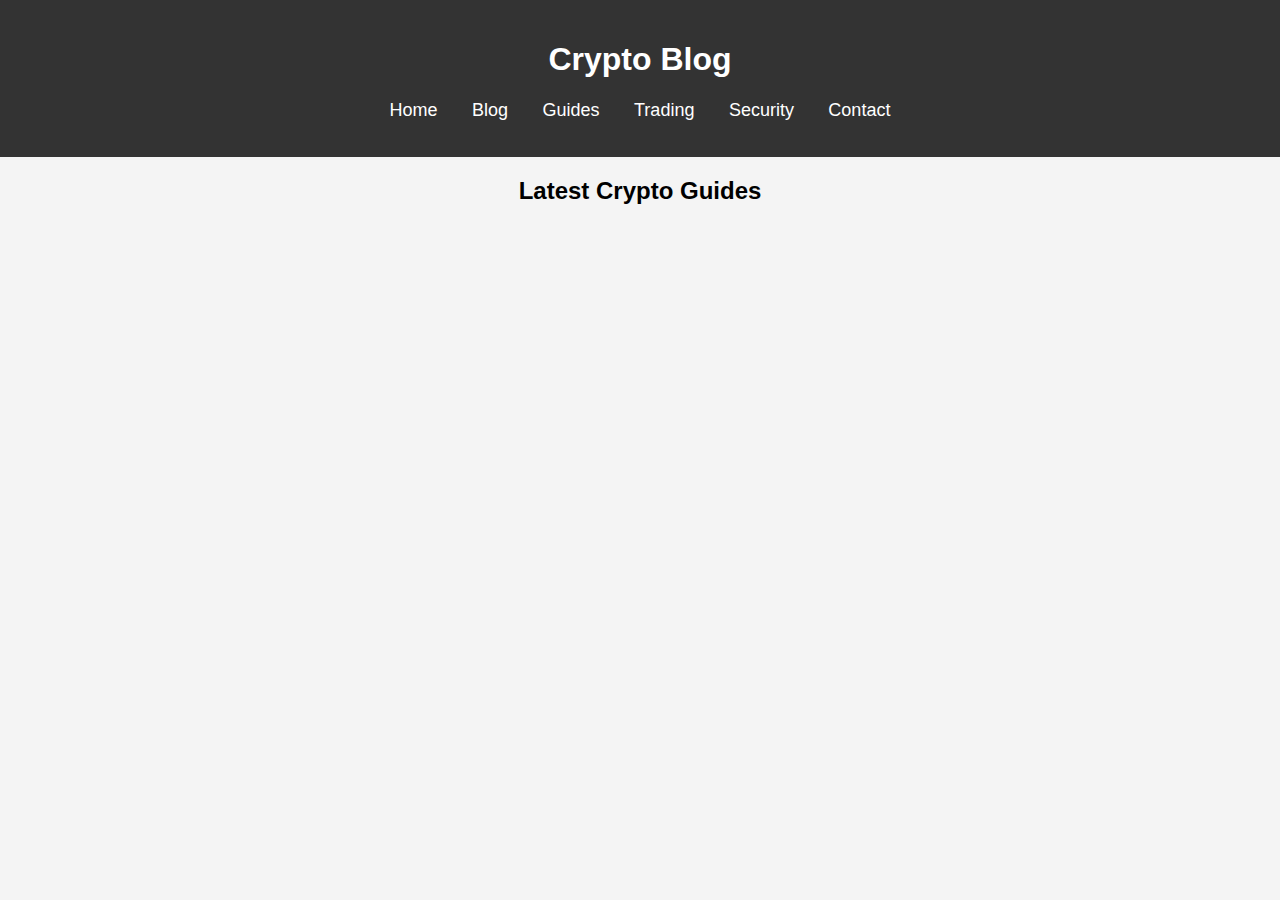
==== pages/blog.html @ f933d705 "Added blog section with sample posts" ====
<!DOCTYPE html>
<html lang="en">
<head>
    <meta charset="UTF-8">
    <meta name="viewport" content="width=device-width, initial-scale=1.0">
    <title>Crypto Blog | Learn & Master Crypto</title>
    <link rel="stylesheet" href="../style.css">
</head>
<body>

    <header>
        <h1>Crypto Blog</h1>
        <nav>
            <ul>
                <li><a href="../index.html">Home</a></li>
                <li><a href="blog.html">Blog</a></li>
                <li><a href="guide.html">Guides</a></li>
                <li><a href="trading.html">Trading</a></li>
                <li><a href="security.html">Security</a></li>
                <li><a href="contact.html">Contact</a></li>
            </ul>
        </nav>
    </header>

    <section class="blog">
        <h2>Latest Crypto Guides</h2>
        <div class="blog-posts" id="blog-container">
            <!-- Blog posts will be loaded here -->
        </div>
    </section>

    <script src="../script.js"></script>
</body>
</html>
---- style.css ----
/* General Styles */
body {
    font-family: Arial, sans-serif;
    margin: 0;
    padding: 0;
    background-color: #f4f4f4;
    text-align: center;
}

/* Header Styling */
header {
    background: #333;
    color: white;
    padding: 20px;
}

nav ul {
    list-style: none;
    padding: 0;
}

nav ul li {
    display: inline;
    margin: 0 15px;
}

nav ul li a {
    color: white;
    text-decoration: none;
    font-size: 18px;
    transition: color 0.3s ease;
}

nav ul li a:hover {
    color: #ffcc00;
}

/* Hero Section */
.hero {
    background: url('images/crypto-bg.jpg') no-repeat center center/cover;
    color: white;
    padding: 100px 20px;
}

.hero h2 {
    font-size: 36px;
}

.cta-button {
    display: inline-block;
    background: #ffcc00;
    color: #333;
    padding: 15px 25px;
    text-decoration: none;
    font-size: 18px;
    margin-top: 20px;
    border-radius: 5px;
}

.cta-button:hover {
    background: #ff9900;
}

/* Features Section */
.features {
    display: flex;
    justify-content: center;
    padding: 50px 20px;
}

.feature-box {
    background: white;
    padding: 20px;
    margin: 10px;
    width: 250px;
    box-shadow: 0px 0px 10px rgba(0, 0, 0, 0.1);
    border-radius: 10px;
}

.feature-box h3 {
    font-size: 22px;
}

/* Footer */
footer {
    background: #222;
    color: white;
    padding: 10px;
    position: relative;
    bottom: 0;
    width: 100%;
}
/* Dark Mode Styles */
.dark-mode {
    background-color: #121212;
    color: #ffffff;
}

.dark-mode header {
    background: #222;
}

.dark-mode nav ul li a {
    color: #ffcc00;
}
/* Newsletter Section */
.newsletter {
    text-align: center;
    padding: 30px;
    background: #f8f9fa;
    border-radius: 10px;
    margin: 20px auto;
    max-width: 500px;
}

.newsletter h2 {
    margin-bottom: 10px;
}

.newsletter input {
    width: 70%;
    padding: 10px;
    margin-right: 10px;
    border: 1px solid #ccc;
    border-radius: 5px;
}

.newsletter button {
    padding: 10px 15px;
    background: #ffcc00;
    border: none;
    cursor: pointer;
    border-radius: 5px;
}

.newsletter button:hover {
    background: #e6b800;
}

#message {
    margin-top: 10px;
    color: green;
}
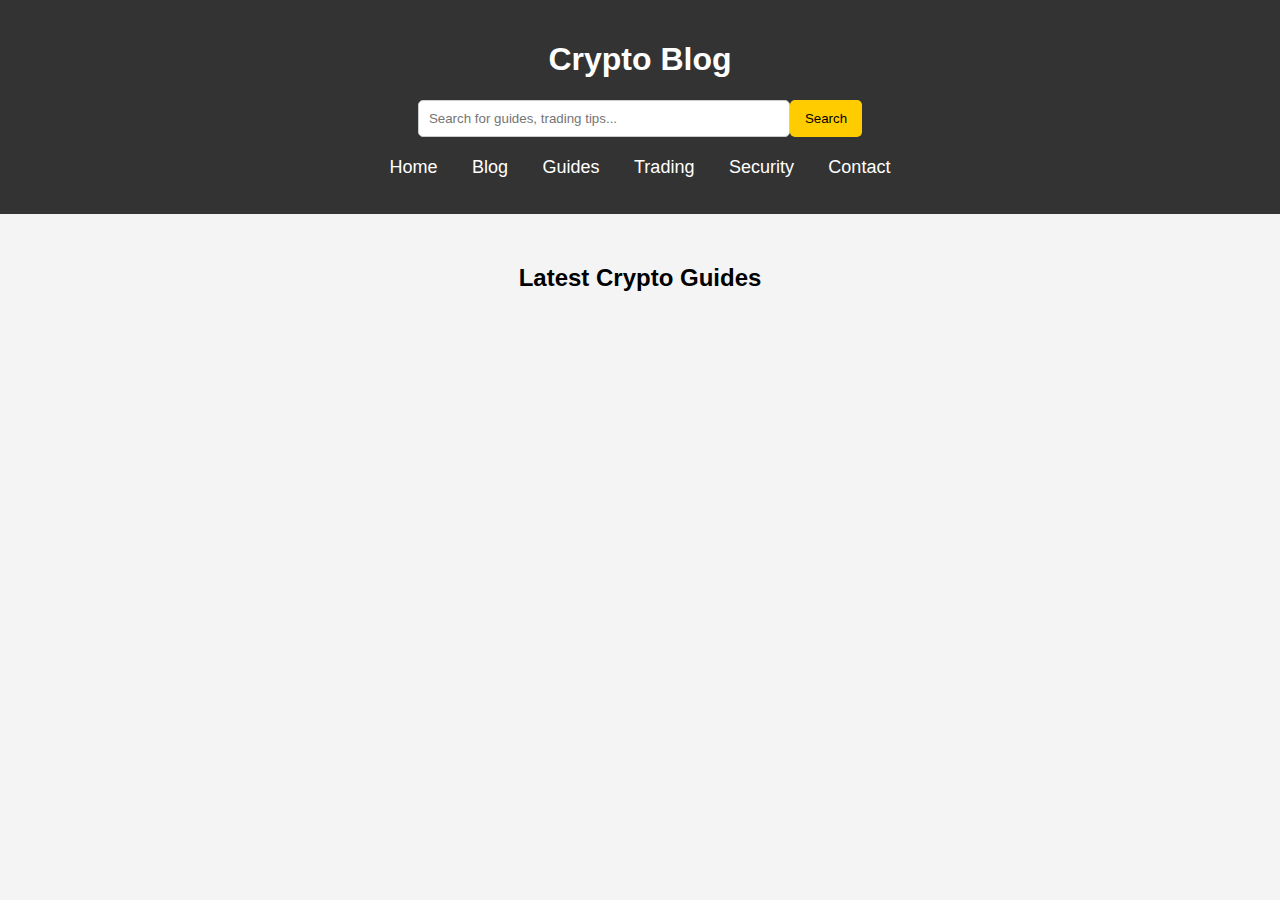
==== commit a183c38e: "Added search bar for blog post" ====
--- a/pages/blog.html
+++ b/pages/blog.html
@@ -11,6 +11,11 @@
     <header>
         <h1>Crypto Blog</h1>
         <nav>
+            <div class="search-container">
+                <input type="text" id="search-input" placeholder="Search for guides, trading tips...">
+                <button onclick="searchBlog()">Search</button>
+            </div>
+            <p id="search-message"></p>            
             <ul>
                 <li><a href="../index.html">Home</a></li>
                 <li><a href="blog.html">Blog</a></li>
--- a/style.css
+++ b/style.css
@@ -141,3 +141,73 @@
     margin-top: 10px;
     color: green;
 }
+/* Blog Section */
+.blog {
+    padding: 30px;
+    max-width: 800px;
+    margin: auto;
+}
+
+.blog h2 {
+    text-align: center;
+    margin-bottom: 20px;
+}
+
+.blog-posts {
+    display: flex;
+    flex-direction: column;
+    gap: 20px;
+}
+
+.blog-post {
+    padding: 20px;
+    border-radius: 10px;
+    background: #f8f9fa;
+    box-shadow: 2px 2px 10px rgba(0, 0, 0, 0.1);
+}
+
+.blog-post h3 {
+    margin-bottom: 10px;
+}
+
+.blog-post a {
+    color: #ffcc00;
+    text-decoration: none;
+    font-weight: bold;
+}
+
+.blog-post a:hover {
+    text-decoration: underline;
+}
+/* Search Bar */
+.search-container {
+    display: flex;
+    justify-content: center;
+    margin: 20px auto;
+    max-width: 500px;
+}
+
+.search-container input {
+    width: 70%;
+    padding: 10px;
+    border: 1px solid #ccc;
+    border-radius: 5px;
+}
+
+.search-container button {
+    padding: 10px 15px;
+    background: #ffcc00;
+    border: none;
+    cursor: pointer;
+    border-radius: 5px;
+}
+
+.search-container button:hover {
+    background: #e6b800;
+}
+
+#search-message {
+    text-align: center;
+    color: red;
+    margin-top: 10px;
+}
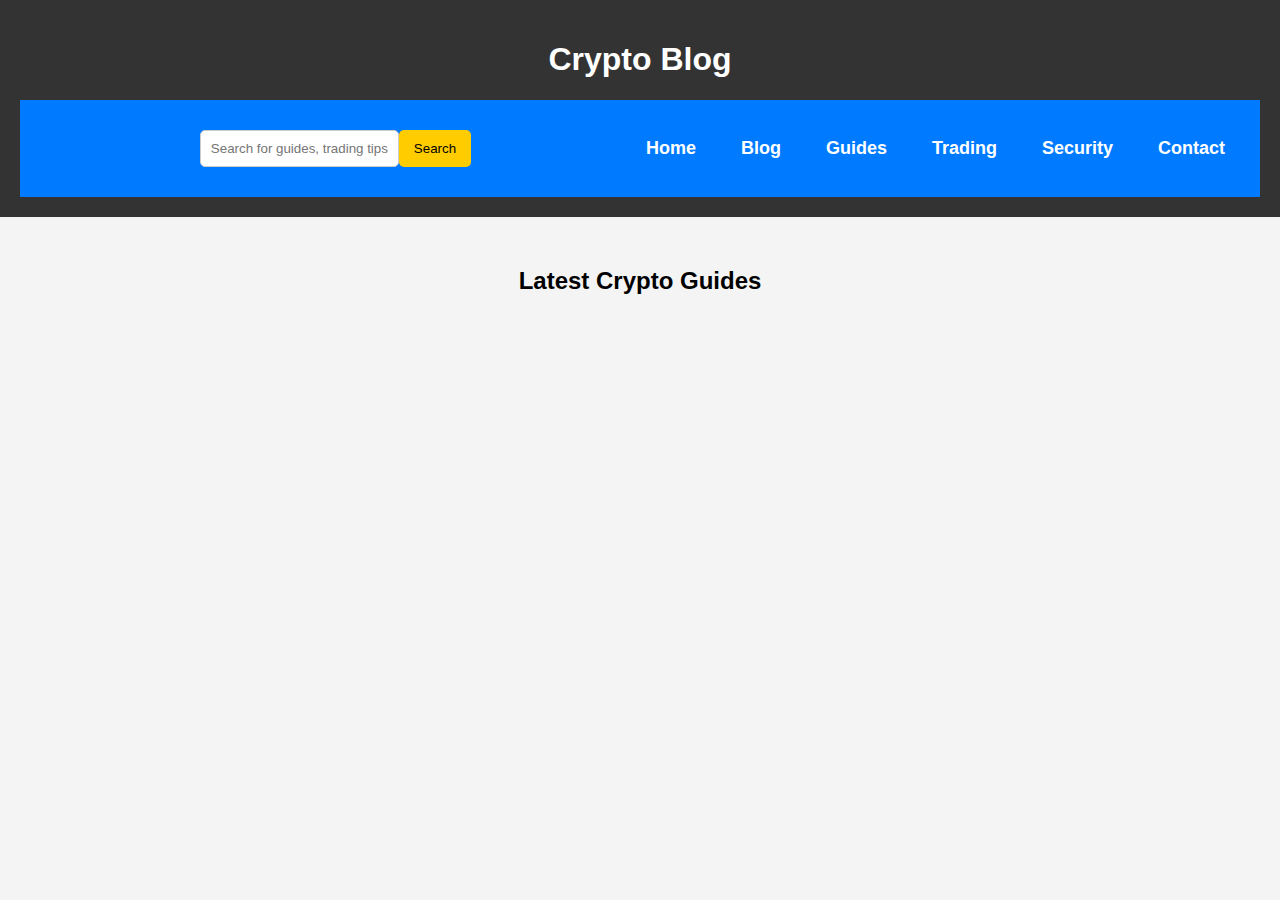
==== commit efe61a44: "Made website mobile-friendly" ====
--- a/pages/blog.html
+++ b/pages/blog.html
@@ -10,6 +10,7 @@
 
     <header>
         <h1>Crypto Blog</h1>
+        <div class="menu-toggle" onclick="toggleMenu()">☰</div>
         <nav>
             <div class="search-container">
                 <input type="text" id="search-input" placeholder="Search for guides, trading tips...">
--- a/style.css
+++ b/style.css
@@ -211,3 +211,260 @@
     color: red;
     margin-top: 10px;
 }
+/* Crypto News Section */
+.crypto-news {
+    padding: 30px;
+    max-width: 800px;
+    margin: auto;
+    background: #f8f9fa;
+    border-radius: 10px;
+}
+
+.crypto-news h2 {
+    text-align: center;
+    margin-bottom: 20px;
+}
+
+.news-item {
+    padding: 15px;
+    border-bottom: 1px solid #ddd;
+}
+
+.news-item:last-child {
+    border-bottom: none;
+}
+
+.news-item a {
+    font-weight: bold;
+    color: #ffcc00;
+    text-decoration: none;
+}
+
+.news-item a:hover {
+    text-decoration: underline;
+}
+/* Crypto Price Tracker Section */
+.crypto-price-tracker {
+    padding: 30px;
+    background: #f8f9fa;
+    margin: 20px auto;
+    max-width: 800px;
+    border-radius: 10px;
+}
+
+.crypto-price-tracker h2 {
+    text-align: center;
+    margin-bottom: 20px;
+}
+
+.price-item {
+    display: flex;
+    justify-content: space-between;
+    padding: 10px;
+    border-bottom: 1px solid #ddd;
+}
+
+.price-item:last-child {
+    border-bottom: none;
+}
+
+.price-item .price {
+    color: green;
+    font-weight: bold;
+}
+/* Crypto Glossary */
+.glossary {
+    padding: 30px;
+    max-width: 800px;
+    margin: auto;
+}
+
+.glossary h2 {
+    text-align: center;
+    margin-bottom: 20px;
+}
+
+.glossary-list {
+    display: flex;
+    flex-direction: column;
+    gap: 20px;
+}
+
+.glossary-item {
+    padding: 20px;
+    border-radius: 10px;
+    background: #f8f9fa;
+    box-shadow: 2px 2px 10px rgba(0, 0, 0, 0.1);
+}
+
+.glossary-item h3 {
+    margin-bottom: 10px;
+}
+
+.glossary-item p {
+    font-size: 16px;
+    line-height: 1.5;
+}
+/* FAQ Section */
+.faq {
+    padding: 30px;
+    max-width: 800px;
+    margin: auto;
+}
+
+.faq h2 {
+    text-align: center;
+    margin-bottom: 20px;
+}
+
+.faq-container {
+    display: flex;
+    flex-direction: column;
+    gap: 20px;
+}
+
+.faq-item {
+    padding: 20px;
+    border-radius: 10px;
+    background: #f8f9fa;
+    box-shadow: 2px 2px 10px rgba(0, 0, 0, 0.1);
+}
+
+.faq-item h3 {
+    margin-bottom: 10px;
+}
+
+.faq-item p {
+    font-size: 16px;
+    line-height: 1.5;
+}
+/* Contact Us Section */
+.contact-form {
+    padding: 30px;
+    max-width: 800px;
+    margin: auto;
+    background: #f8f9fa;
+    border-radius: 10px;
+    box-shadow: 2px 2px 10px rgba(0, 0, 0, 0.1);
+}
+
+.contact-form h2 {
+    text-align: center;
+    margin-bottom: 20px;
+}
+
+.contact-form form div {
+    margin-bottom: 15px;
+}
+
+.contact-form label {
+    display: block;
+    font-weight: bold;
+}
+
+.contact-form input, .contact-form textarea {
+    width: 100%;
+    padding: 10px;
+    margin-top: 5px;
+    border-radius: 5px;
+    border: 1px solid #ddd;
+}
+
+.contact-form button {
+    background-color: #007bff;
+    color: white;
+    padding: 10px 20px;
+    border: none;
+    border-radius: 5px;
+    cursor: pointer;
+    font-size: 16px;
+}
+
+.contact-form button:hover {
+    background-color: #0056b3;
+}
+
+#form-feedback {
+    margin-top: 20px;
+    text-align: center;
+    font-size: 18px;
+    color: green;
+}
+/* Responsive Navigation */
+nav {
+    display: flex;
+    justify-content: space-between;
+    align-items: center;
+    background: #007bff;
+    padding: 10px 20px;
+}
+
+nav ul {
+    list-style: none;
+    display: flex;
+    gap: 15px;
+}
+
+nav ul li {
+    display: inline-block;
+}
+
+nav a {
+    color: white;
+    text-decoration: none;
+    font-weight: bold;
+}
+
+/* Hamburger Menu Button */
+.menu-toggle {
+    display: none;
+    font-size: 24px;
+    color: white;
+    cursor: pointer;
+}
+
+/* Mobile Styles */
+@media (max-width: 768px) {
+    nav ul {
+        display: none;
+        flex-direction: column;
+        background: #007bff;
+        position: absolute;
+        top: 60px;
+        left: 0;
+        width: 100%;
+        padding: 10px;
+    }
+
+    nav ul.active {
+        display: flex;
+    }
+
+    .menu-toggle {
+        display: block;
+    }
+}
+@media (max-width: 768px) {
+    body {
+        font-size: 16px;
+    }
+
+    h1 {
+        font-size: 24px;
+        text-align: center;
+    }
+
+    h2 {
+        font-size: 20px;
+    }
+
+    p {
+        font-size: 14px;
+    }
+}
+img {
+    max-width: 100%;
+    height: auto;
+    display: block;
+    margin: auto;
+}
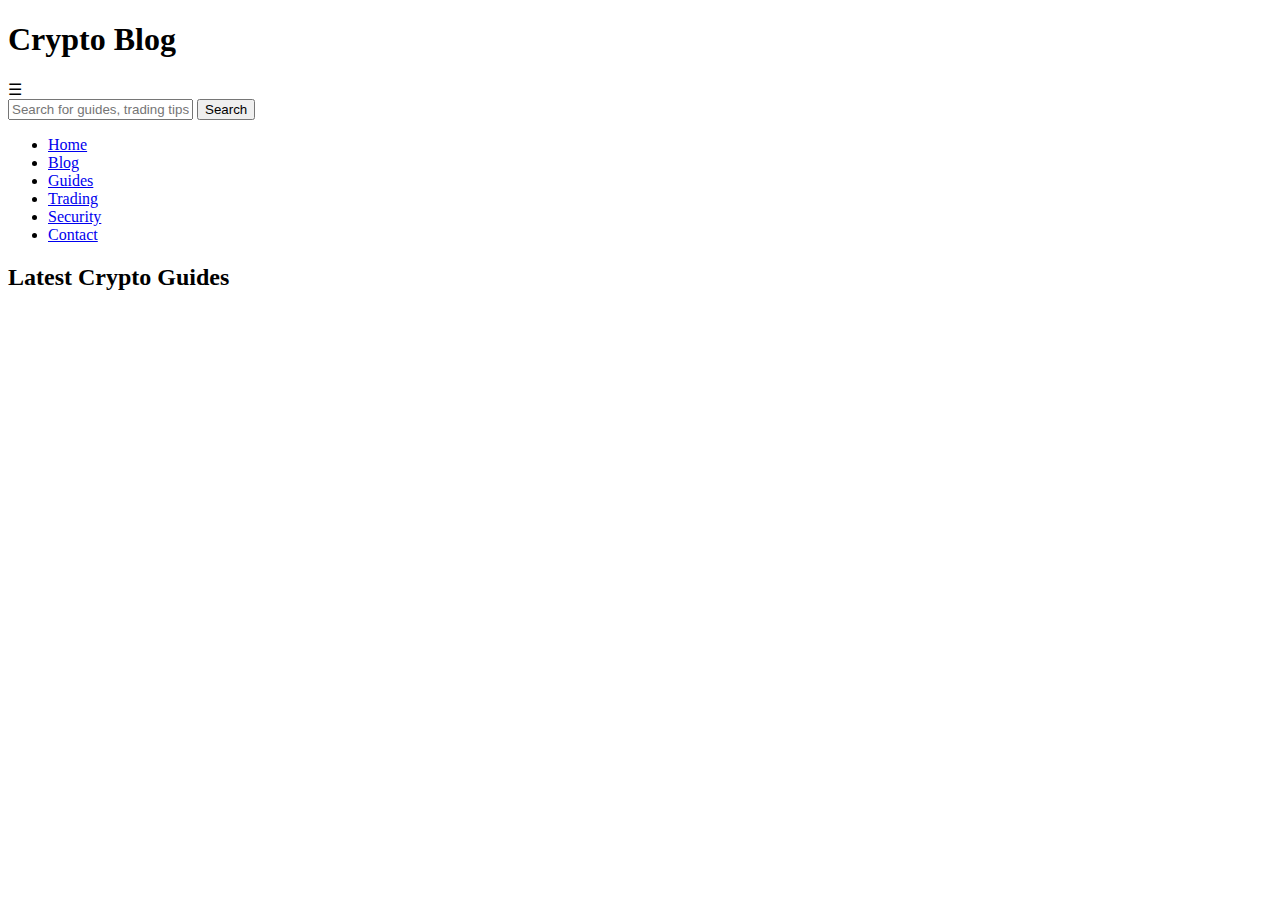
==== commit 2089f9d3: "Added google verification" ====
--- a/pages/blog.html
+++ b/pages/blog.html
@@ -3,8 +3,12 @@
 <head>
     <meta charset="UTF-8">
     <meta name="viewport" content="width=device-width, initial-scale=1.0">
-    <title>Crypto Blog | Learn & Master Crypto</title>
-    <link rel="stylesheet" href="../style.css">
+    <meta name="description" content="Learn everything about cryptocurrency. Get crypto tips, trading strategies, security guides, and investment advice for beginners.">
+    <meta name="keywords" content="crypto, cryptocurrency, Bitcoin, Ethereum, trading, blockchain, crypto tips, investing">
+    <meta name="author" content="Your Name">
+    <meta name="robots" content="index, follow">
+    <title>Learn Crypto - Crypto Guides and Tips</title>
+    <link rel="stylesheet" href="style.css">
 </head>
 <body>
 
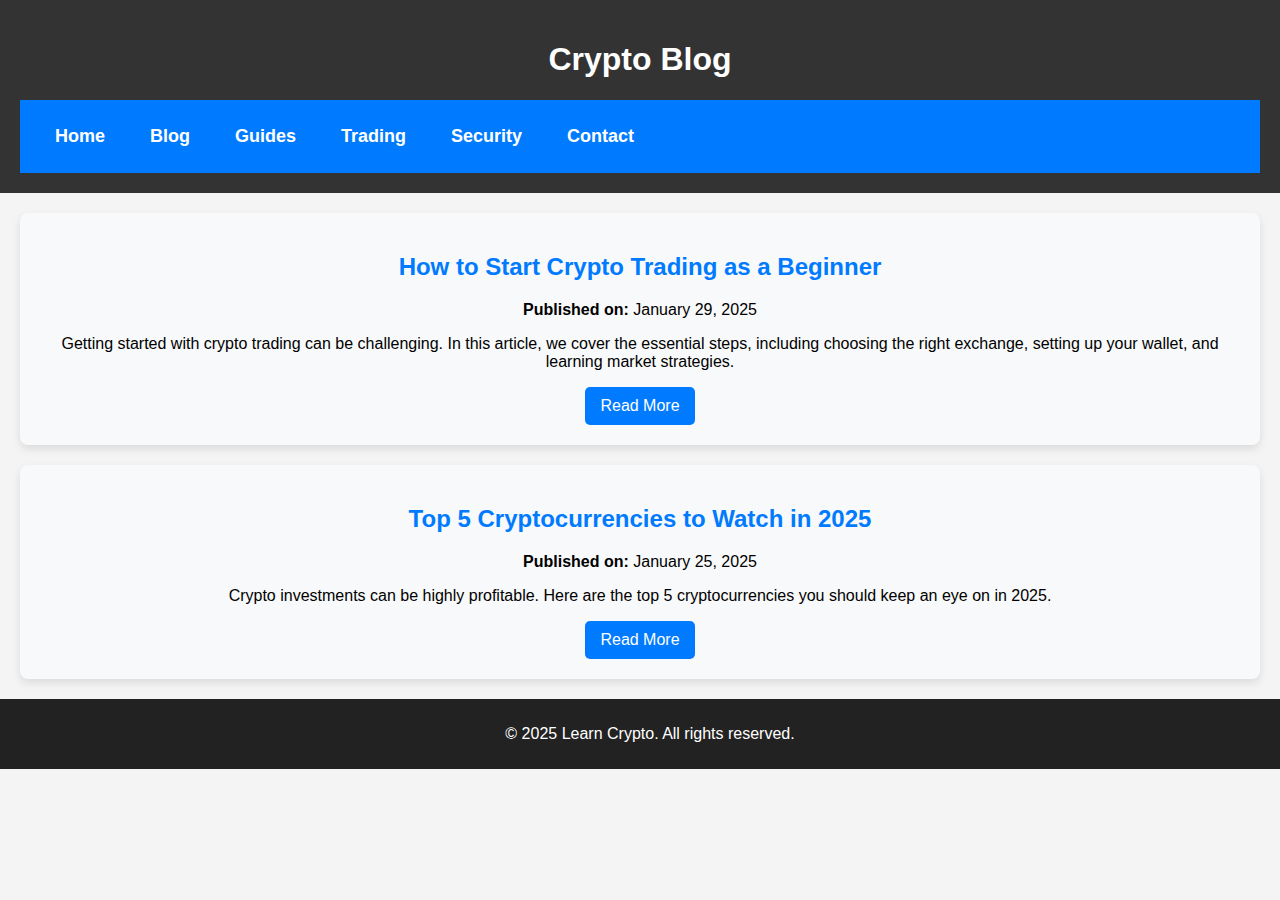
==== commit 0ae598f8: "Added blog section with first post" ====
--- a/pages/blog.html
+++ b/pages/blog.html
@@ -3,24 +3,17 @@
 <head>
     <meta charset="UTF-8">
     <meta name="viewport" content="width=device-width, initial-scale=1.0">
-    <meta name="description" content="Learn everything about cryptocurrency. Get crypto tips, trading strategies, security guides, and investment advice for beginners.">
-    <meta name="keywords" content="crypto, cryptocurrency, Bitcoin, Ethereum, trading, blockchain, crypto tips, investing">
+    <meta name="description" content="Stay updated with the latest crypto news, tips, and trading strategies.">
+    <meta name="keywords" content="crypto news, Bitcoin updates, Ethereum, blockchain, trading tips">
     <meta name="author" content="Your Name">
-    <meta name="robots" content="index, follow">
-    <title>Learn Crypto - Crypto Guides and Tips</title>
-    <link rel="stylesheet" href="style.css">
+    <title>Crypto Blog - Latest News & Tips</title>
+    <link rel="stylesheet" href="../style.css">
 </head>
 <body>
-
     <header>
         <h1>Crypto Blog</h1>
         <div class="menu-toggle" onclick="toggleMenu()">☰</div>
         <nav>
-            <div class="search-container">
-                <input type="text" id="search-input" placeholder="Search for guides, trading tips...">
-                <button onclick="searchBlog()">Search</button>
-            </div>
-            <p id="search-message"></p>            
             <ul>
                 <li><a href="../index.html">Home</a></li>
                 <li><a href="blog.html">Blog</a></li>
@@ -32,12 +25,25 @@
         </nav>
     </header>
 
-    <section class="blog">
-        <h2>Latest Crypto Guides</h2>
-        <div class="blog-posts" id="blog-container">
-            <!-- Blog posts will be loaded here -->
-        </div>
+    <section id="blog">
+        <article>
+            <h2>How to Start Crypto Trading as a Beginner</h2>
+            <p><strong>Published on:</strong> <span class="date">January 29, 2025</span></p>
+            <p>Getting started with crypto trading can be challenging. In this article, we cover the essential steps, including choosing the right exchange, setting up your wallet, and learning market strategies.</p>
+            <a href="posts/how-to-start-trading.html" class="read-more">Read More</a>
+        </article>
+
+        <article>
+            <h2>Top 5 Cryptocurrencies to Watch in 2025</h2>
+            <p><strong>Published on:</strong> <span class="date">January 25, 2025</span></p>
+            <p>Crypto investments can be highly profitable. Here are the top 5 cryptocurrencies you should keep an eye on in 2025.</p>
+            <a href="posts/top-crypto-2025.html" class="read-more">Read More</a>
+        </article>
     </section>
+
+    <footer>
+        <p>&copy; 2025 Learn Crypto. All rights reserved.</p>
+    </footer>
 
     <script src="../script.js"></script>
 </body>
--- a/style.css
+++ b/style.css
@@ -0,0 +1,501 @@
+/* General Styles */
+body {
+    font-family: Arial, sans-serif;
+    margin: 0;
+    padding: 0;
+    background-color: #f4f4f4;
+    text-align: center;
+}
+
+/* Header Styling */
+header {
+    background: #333;
+    color: white;
+    padding: 20px;
+}
+
+nav ul {
+    list-style: none;
+    padding: 0;
+}
+
+nav ul li {
+    display: inline;
+    margin: 0 15px;
+}
+
+nav ul li a {
+    color: white;
+    text-decoration: none;
+    font-size: 18px;
+    transition: color 0.3s ease;
+}
+
+nav ul li a:hover {
+    color: #ffcc00;
+}
+
+/* Hero Section */
+.hero {
+    background: url('images/crypto-bg.jpg') no-repeat center center/cover;
+    color: white;
+    padding: 100px 20px;
+}
+
+.hero h2 {
+    font-size: 36px;
+}
+
+.cta-button {
+    display: inline-block;
+    background: #ffcc00;
+    color: #333;
+    padding: 15px 25px;
+    text-decoration: none;
+    font-size: 18px;
+    margin-top: 20px;
+    border-radius: 5px;
+}
+
+.cta-button:hover {
+    background: #ff9900;
+}
+
+/* Features Section */
+.features {
+    display: flex;
+    justify-content: center;
+    padding: 50px 20px;
+}
+
+.feature-box {
+    background: white;
+    padding: 20px;
+    margin: 10px;
+    width: 250px;
+    box-shadow: 0px 0px 10px rgba(0, 0, 0, 0.1);
+    border-radius: 10px;
+}
+
+.feature-box h3 {
+    font-size: 22px;
+}
+
+/* Footer */
+footer {
+    background: #222;
+    color: white;
+    padding: 10px;
+    position: relative;
+    bottom: 0;
+    width: 100%;
+}
+/* Dark Mode Styles */
+.dark-mode {
+    background-color: #121212;
+    color: #ffffff;
+}
+
+.dark-mode header {
+    background: #222;
+}
+
+.dark-mode nav ul li a {
+    color: #ffcc00;
+}
+/* Newsletter Section */
+.newsletter {
+    text-align: center;
+    padding: 30px;
+    background: #f8f9fa;
+    border-radius: 10px;
+    margin: 20px auto;
+    max-width: 500px;
+}
+
+.newsletter h2 {
+    margin-bottom: 10px;
+}
+
+.newsletter input {
+    width: 70%;
+    padding: 10px;
+    margin-right: 10px;
+    border: 1px solid #ccc;
+    border-radius: 5px;
+}
+
+.newsletter button {
+    padding: 10px 15px;
+    background: #ffcc00;
+    border: none;
+    cursor: pointer;
+    border-radius: 5px;
+}
+
+.newsletter button:hover {
+    background: #e6b800;
+}
+
+#message {
+    margin-top: 10px;
+    color: green;
+}
+/* Blog Section */
+.blog {
+    padding: 30px;
+    max-width: 800px;
+    margin: auto;
+}
+
+.blog h2 {
+    text-align: center;
+    margin-bottom: 20px;
+}
+
+.blog-posts {
+    display: flex;
+    flex-direction: column;
+    gap: 20px;
+}
+
+.blog-post {
+    padding: 20px;
+    border-radius: 10px;
+    background: #f8f9fa;
+    box-shadow: 2px 2px 10px rgba(0, 0, 0, 0.1);
+}
+
+.blog-post h3 {
+    margin-bottom: 10px;
+}
+
+.blog-post a {
+    color: #ffcc00;
+    text-decoration: none;
+    font-weight: bold;
+}
+
+.blog-post a:hover {
+    text-decoration: underline;
+}
+/* Search Bar */
+.search-container {
+    display: flex;
+    justify-content: center;
+    margin: 20px auto;
+    max-width: 500px;
+}
+
+.search-container input {
+    width: 70%;
+    padding: 10px;
+    border: 1px solid #ccc;
+    border-radius: 5px;
+}
+
+.search-container button {
+    padding: 10px 15px;
+    background: #ffcc00;
+    border: none;
+    cursor: pointer;
+    border-radius: 5px;
+}
+
+.search-container button:hover {
+    background: #e6b800;
+}
+
+#search-message {
+    text-align: center;
+    color: red;
+    margin-top: 10px;
+}
+/* Crypto News Section */
+.crypto-news {
+    padding: 30px;
+    max-width: 800px;
+    margin: auto;
+    background: #f8f9fa;
+    border-radius: 10px;
+}
+
+.crypto-news h2 {
+    text-align: center;
+    margin-bottom: 20px;
+}
+
+.news-item {
+    padding: 15px;
+    border-bottom: 1px solid #ddd;
+}
+
+.news-item:last-child {
+    border-bottom: none;
+}
+
+.news-item a {
+    font-weight: bold;
+    color: #ffcc00;
+    text-decoration: none;
+}
+
+.news-item a:hover {
+    text-decoration: underline;
+}
+/* Crypto Price Tracker Section */
+.crypto-price-tracker {
+    padding: 30px;
+    background: #f8f9fa;
+    margin: 20px auto;
+    max-width: 800px;
+    border-radius: 10px;
+}
+
+.crypto-price-tracker h2 {
+    text-align: center;
+    margin-bottom: 20px;
+}
+
+.price-item {
+    display: flex;
+    justify-content: space-between;
+    padding: 10px;
+    border-bottom: 1px solid #ddd;
+}
+
+.price-item:last-child {
+    border-bottom: none;
+}
+
+.price-item .price {
+    color: green;
+    font-weight: bold;
+}
+/* Crypto Glossary */
+.glossary {
+    padding: 30px;
+    max-width: 800px;
+    margin: auto;
+}
+
+.glossary h2 {
+    text-align: center;
+    margin-bottom: 20px;
+}
+
+.glossary-list {
+    display: flex;
+    flex-direction: column;
+    gap: 20px;
+}
+
+.glossary-item {
+    padding: 20px;
+    border-radius: 10px;
+    background: #f8f9fa;
+    box-shadow: 2px 2px 10px rgba(0, 0, 0, 0.1);
+}
+
+.glossary-item h3 {
+    margin-bottom: 10px;
+}
+
+.glossary-item p {
+    font-size: 16px;
+    line-height: 1.5;
+}
+/* FAQ Section */
+.faq {
+    padding: 30px;
+    max-width: 800px;
+    margin: auto;
+}
+
+.faq h2 {
+    text-align: center;
+    margin-bottom: 20px;
+}
+
+.faq-container {
+    display: flex;
+    flex-direction: column;
+    gap: 20px;
+}
+
+.faq-item {
+    padding: 20px;
+    border-radius: 10px;
+    background: #f8f9fa;
+    box-shadow: 2px 2px 10px rgba(0, 0, 0, 0.1);
+}
+
+.faq-item h3 {
+    margin-bottom: 10px;
+}
+
+.faq-item p {
+    font-size: 16px;
+    line-height: 1.5;
+}
+/* Contact Us Section */
+.contact-form {
+    padding: 30px;
+    max-width: 800px;
+    margin: auto;
+    background: #f8f9fa;
+    border-radius: 10px;
+    box-shadow: 2px 2px 10px rgba(0, 0, 0, 0.1);
+}
+
+.contact-form h2 {
+    text-align: center;
+    margin-bottom: 20px;
+}
+
+.contact-form form div {
+    margin-bottom: 15px;
+}
+
+.contact-form label {
+    display: block;
+    font-weight: bold;
+}
+
+.contact-form input, .contact-form textarea {
+    width: 100%;
+    padding: 10px;
+    margin-top: 5px;
+    border-radius: 5px;
+    border: 1px solid #ddd;
+}
+
+.contact-form button {
+    background-color: #007bff;
+    color: white;
+    padding: 10px 20px;
+    border: none;
+    border-radius: 5px;
+    cursor: pointer;
+    font-size: 16px;
+}
+
+.contact-form button:hover {
+    background-color: #0056b3;
+}
+
+#form-feedback {
+    margin-top: 20px;
+    text-align: center;
+    font-size: 18px;
+    color: green;
+}
+/* Responsive Navigation */
+nav {
+    display: flex;
+    justify-content: space-between;
+    align-items: center;
+    background: #007bff;
+    padding: 10px 20px;
+}
+
+nav ul {
+    list-style: none;
+    display: flex;
+    gap: 15px;
+}
+
+nav ul li {
+    display: inline-block;
+}
+
+nav a {
+    color: white;
+    text-decoration: none;
+    font-weight: bold;
+}
+
+/* Hamburger Menu Button */
+.menu-toggle {
+    display: none;
+    font-size: 24px;
+    color: white;
+    cursor: pointer;
+}
+
+/* Mobile Styles */
+@media (max-width: 768px) {
+    nav ul {
+        display: none;
+        flex-direction: column;
+        background: #007bff;
+        position: absolute;
+        top: 60px;
+        left: 0;
+        width: 100%;
+        padding: 10px;
+    }
+
+    nav ul.active {
+        display: flex;
+    }
+
+    .menu-toggle {
+        display: block;
+    }
+}
+@media (max-width: 768px) {
+    body {
+        font-size: 16px;
+    }
+
+    h1 {
+        font-size: 24px;
+        text-align: center;
+    }
+
+    h2 {
+        font-size: 20px;
+    }
+
+    p {
+        font-size: 14px;
+    }
+}
+img {
+    max-width: 100%;
+    height: auto;
+    display: block;
+    margin: auto;
+}
+/* Blog Section */
+#blog {
+    display: flex;
+    flex-direction: column;
+    gap: 20px;
+    padding: 20px;
+}
+
+article {
+    background: #f8f9fa;
+    padding: 20px;
+    border-radius: 8px;
+    box-shadow: 0px 4px 8px rgba(0, 0, 0, 0.1);
+}
+
+article h2 {
+    color: #007bff;
+}
+
+.read-more {
+    color: white;
+    background: #007bff;
+    padding: 10px 15px;
+    text-decoration: none;
+    border-radius: 5px;
+    display: inline-block;
+}
+
+.read-more:hover {
+    background: #0056b3;
+}
